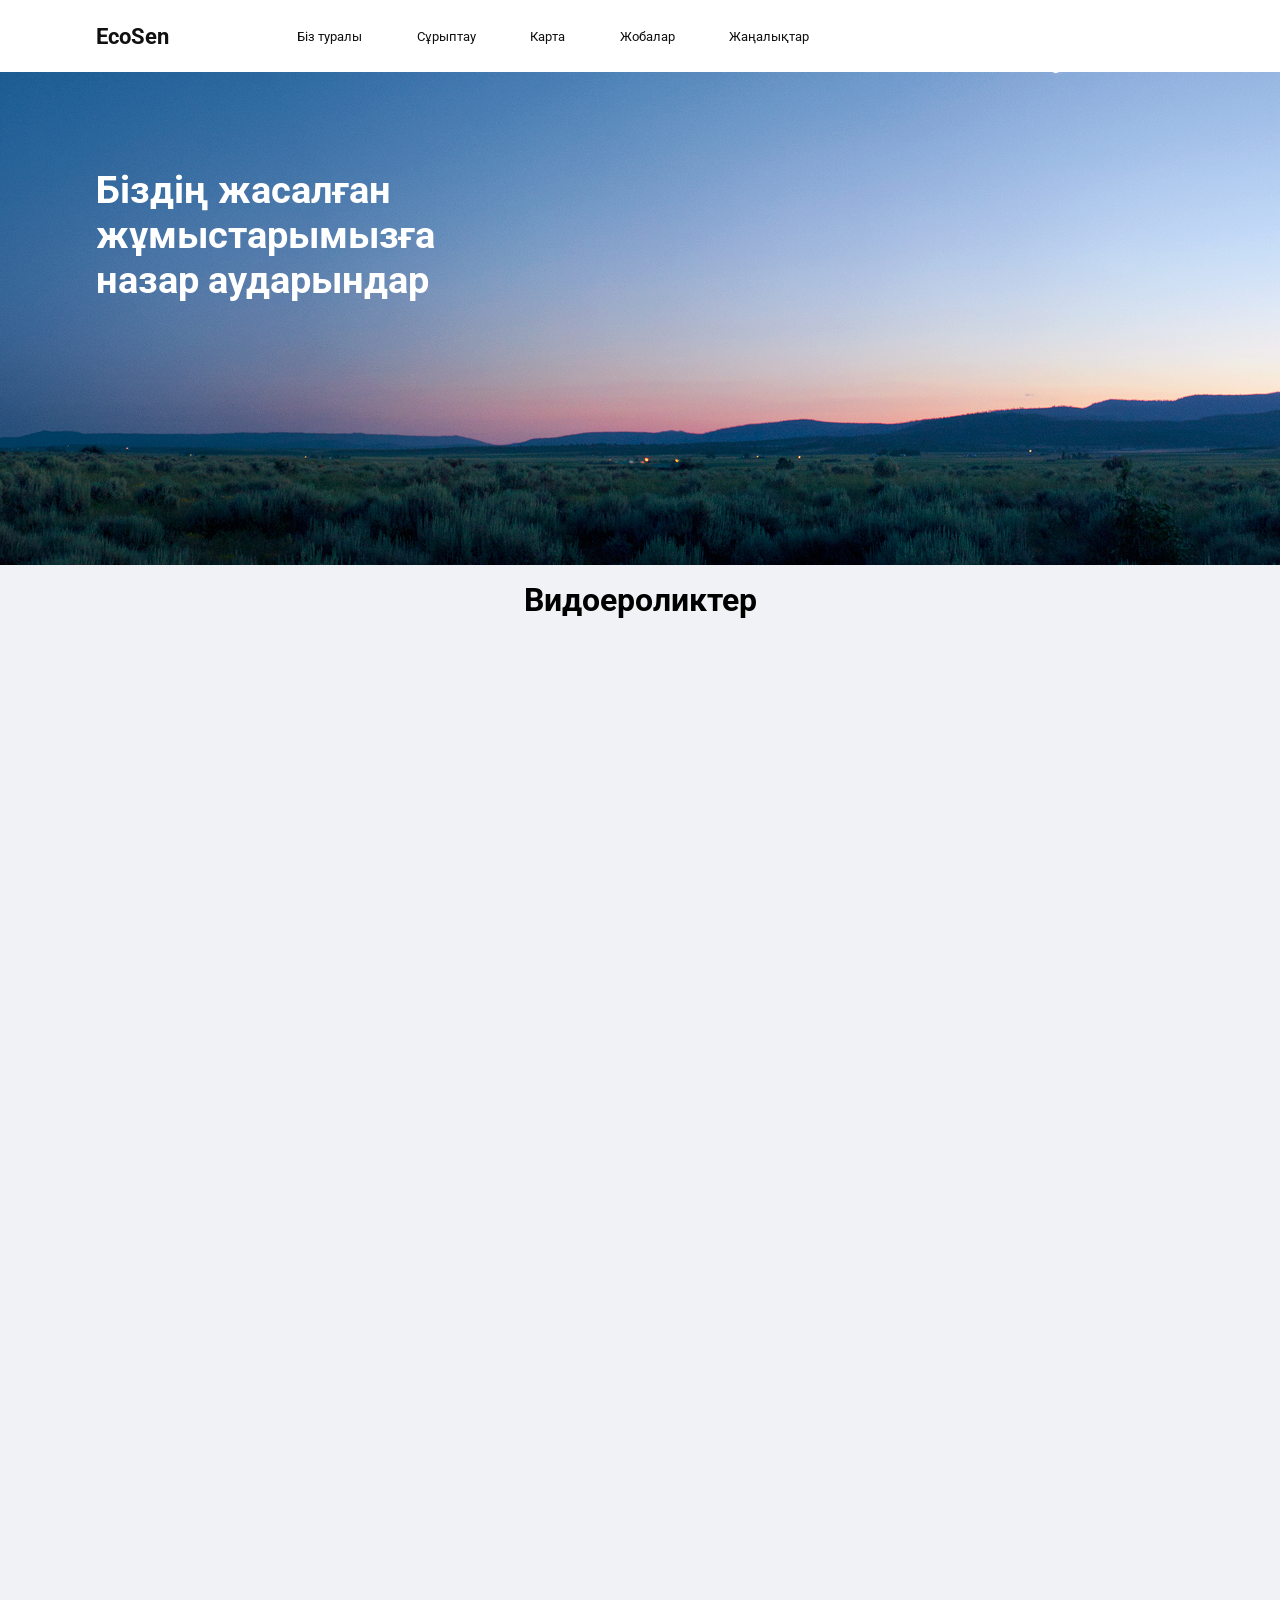
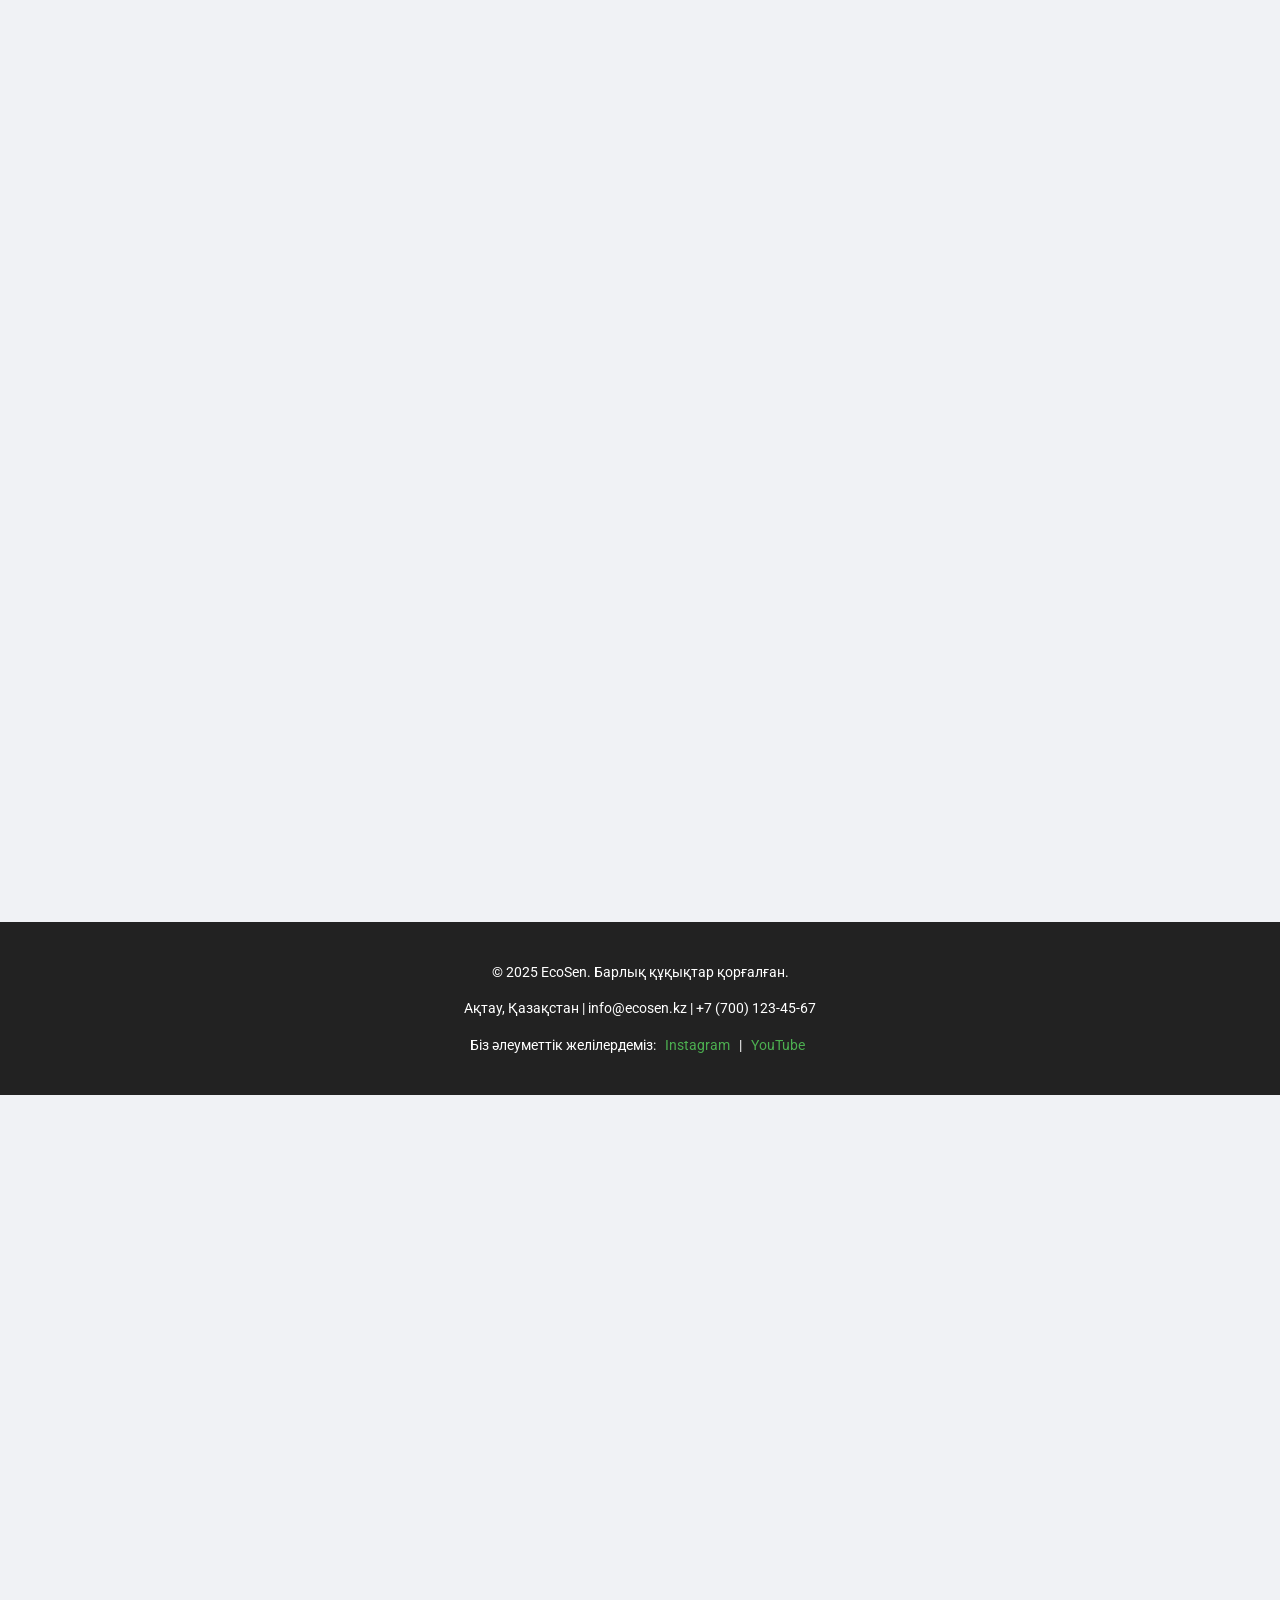
==== kaz/projects/index.html @ 3ce553ea "Add files via upload" ====
<!DOCTYPE html>
<html lang="kk">
<head>
  <meta charset="UTF-8" />
  <meta name="viewport" content="width=device-width, initial-scale=1.0"/>
  <title>EcoSen — Ақтауды көгалдандыру</title>

  <link href="https://fonts.googleapis.com/css2?family=Roboto:wght@400;600;700&display=swap" rel="stylesheet"/>
  <link rel="stylesheet" type="text/css" href="style.css">

  <style>
    .d1 {
    width: 100%;
    height: 50vh;
    position: relative;

    display: flex;
    justify-content: space-between;
  }

  .d1 img {
    width: 47%;
    position: relative;
    border-radius: 1vw;
  }
  </style>

  

</head>

<body>

  <div class="header">
    <div class="header-section">
      <a href="../../index.html"><p class="logo">EcoSen</p></a>
      <div class="menu">
        <a href="../AboutUs/index.html"><p class="menu-text">Біз туралы</p></a>
        <a href="../project/index.html"><p class="menu-text">Сұрыптау</p></a>
        <a href="../karta/index.html"><p class="menu-text">Карта</p></a>
        <a href="#"><p class="menu-text">Жобалар</p></a>
        <a href="#"><p class="menu-text">Жаңалықтар</p></a>
      </div>
    </div>
  </div>

   <section class="section1">
      <img src="img/image 9.png">
      <div data-speed="1.1" class="section1-section">
        <p>Біздің жасалған жұмыстарымызға назар аударындар</p>
      </div>
    </section>

 <section>
   <div class="section-section">

    <div class="text"><p>Видоероликтер</p></div>

    <div class="box-video">

<iframe width="640" height="360"
src="https://www.youtube.com/embed/m0ZxHtiTKOo"
title="YouTube video player"
frameborder="0"
allow="accelerometer; autoplay; clipboard-write; encrypted-media; gyroscope; picture-in-picture; web-share"
allowfullscreen></iframe>

<iframe width="640" height="360"
src="https://www.youtube.com/embed/gWMFCxzI9lQ"
title="YouTube video player"
frameborder="0"
allow="accelerometer; autoplay; clipboard-write; encrypted-media; gyroscope; picture-in-picture; web-share"
allowfullscreen></iframe>

</div>

<div class="box-video">

<iframe width="640" height="360"
src="https://www.youtube.com/embed/fSOh_zgfe9M"
title="YouTube video player"
frameborder="0"
allow="accelerometer; autoplay; clipboard-write; encrypted-media; gyroscope; picture-in-picture; web-share"
allowfullscreen></iframe>

<iframe width="640" height="360"
src="https://www.youtube.com/embed/lnMLOftPda0"
title="YouTube video player"
frameborder="0"
allow="accelerometer; autoplay; clipboard-write; encrypted-media; gyroscope; picture-in-picture; web-share"
allowfullscreen></iframe>

</div>

<div class="box-video">

<iframe width="640" height="360"
src="https://www.youtube.com/embed/oIejnl-8A_4"
title="YouTube video player"
frameborder="0"
allow="accelerometer; autoplay; clipboard-write; encrypted-media; gyroscope; picture-in-picture; web-share"
allowfullscreen></iframe>

<iframe width="640" height="360"
src="https://www.youtube.com/embed/HS8loRP1ADo"
title="YouTube video player"
frameborder="0"
allow="accelerometer; autoplay; clipboard-write; encrypted-media; gyroscope; picture-in-picture; web-share"
allowfullscreen></iframe>

</div>

<div class="box-video">

<iframe width="640" height="360"
src="https://www.youtube.com/embed/hYgInB2ngwQ"
title="YouTube video player"
frameborder="0"
allow="accelerometer; autoplay; clipboard-write; encrypted-media; gyroscope; picture-in-picture; web-share"
allowfullscreen></iframe>

<iframe width="640" height="360"
src="https://www.youtube.com/embed/QuoqOv7LK1k"
title="YouTube video player"
frameborder="0"
allow="accelerometer; autoplay; clipboard-write; encrypted-media; gyroscope; picture-in-picture; web-share"
allowfullscreen></iframe>

</div>

<div class="box-video">

<iframe width="640" height="360"
src="https://www.youtube.com/embed/oGS_7b2GXrQ"
title="YouTube video player"
frameborder="0"
allow="accelerometer; autoplay; clipboard-write; encrypted-media; gyroscope; picture-in-picture; web-share"
allowfullscreen></iframe>

<iframe width="640" height="360"
src="https://www.youtube.com/embed/mkIygeCdLig"
title="YouTube video player"
frameborder="0"
allow="accelerometer; autoplay; clipboard-write; encrypted-media; gyroscope; picture-in-picture; web-share"
allowfullscreen></iframe>

</div>

<div class="box-video">

<iframe width="640" height="360"
src="https://www.youtube.com/embed/1UcbpsQiaa4"
title="YouTube video player"
frameborder="0"
allow="accelerometer; autoplay; clipboard-write; encrypted-media; gyroscope; picture-in-picture; web-share"
allowfullscreen></iframe>

<iframe width="640" height="360"
src="https://www.youtube.com/embed/R9Iff0fY7Mw"
title="YouTube video player"
frameborder="0"
allow="accelerometer; autoplay; clipboard-write; encrypted-media; gyroscope; picture-in-picture; web-share"
allowfullscreen></iframe>

</div>

<div class="box-video">

<iframe width="640" height="360"
src="https://www.youtube.com/embed/_xoWxpMRk0g"
title="YouTube video player"
frameborder="0"
allow="accelerometer; autoplay; clipboard-write; encrypted-media; gyroscope; picture-in-picture; web-share"
allowfullscreen></iframe>

<iframe width="640" height="360"
src="https://www.youtube.com/embed/tsNwUWADsuw"
title="YouTube video player"
frameborder="0"
allow="accelerometer; autoplay; clipboard-write; encrypted-media; gyroscope; picture-in-picture; web-share"
allowfullscreen></iframe>

</div>

<div class="box-video">

<iframe width="640" height="360"
src="https://www.youtube.com/embed/BuTbIniFhYY"
title="YouTube video player"
frameborder="0"
allow="accelerometer; autoplay; clipboard-write; encrypted-media; gyroscope; picture-in-picture; web-share"
allowfullscreen></iframe>

</div>

    </div>
 </section>

  <footer class="footer">
    <p>© 2025 EcoSen. Барлық құқықтар қорғалған.</p>
    <p>Ақтау, Қазақстан | info@ecosen.kz | +7 (700) 123-45-67</p>
    <p>
      Біз әлеуметтік желілердеміз:
      <a href="#">Instagram</a> |
      <a href="https://www.youtube.com/@ecosen">YouTube</a>
    </p>
  </footer>

  <script src="script.js"></script>


</body>
</html>
---- kaz/projects/style.css ----
@media (min-width: 1000px) {
	
	body {
      margin: 0;
      font-family: 'Roboto', sans-serif;
      background: #f0f2f5;
      color: #333;
      display: flex;
      flex-direction: column;
      min-height: 100vh;
      overflow-x: hidden;
    }

    a {
      text-decoration: none;
    }

    /* ---------- ХЕДЕР ---------- */
    .header {
      width: 100%;
      position: relative;
      height: 8vh;
      top: 0;
      display: flex;
      justify-content: center;
      background: white;
    }

    .header-section {
      width: 85%;
      height: 100%;
      position: relative;
      display: flex;
      align-items: center;
    }

    .logo {
      font-size: 1.7vw;
      font-weight: 700;
      color: #111;
      position: relative;
      left: 0;
      cursor: pointer;
    }

    .menu {
      width: 40vw;
      height: auto;
      position: relative;
      left: 10vw;
      display: flex;
      justify-content: space-between;
      align-items: center;
    }

    .menu-text {
      color: #111;
      font-weight: 400;
      font-size: 1vw;
      cursor: pointer;
      transition: transform 0.15s ease;
    }

    .menu-text:hover {
      transform: scale(1.01);
      transition: transform 0.15s ease;
      color: #2e7d32;
    }

    /* ---------- ФУТЕР ---------- */
    .footer {
      background: #222;
      color: #fff;
      padding: 25px 20px;
      text-align: center;
      font-size: 14px;
      line-height: 1.6;
    }

    .footer a {
      color: #4caf50;
      margin: 0 6px;
      text-decoration: none;
      transition: color 0.2s;
    }

    .footer a:hover {
      color: #81c784;
      text-decoration: underline;
    }

    .section1 {
      width: 100%;
      height: 50vh;
      position: relative;
      display: flex;
      justify-content: center;
      align-items: center;
    }

    .box-video{
      display:flex;
      gap:20px;
      margin-bottom:25px;
      flex-wrap:wrap;
    }

    .section1 img {
      position: absolute;
      top: 0;
    }

    .section1-section {
       width: 85%;
       height: 45%;
       position: absolute;
       margin-top: -15vh;
    }

    .section1-section p {
      font-size: 3vw;
      position: absolute;
      width: 27vw;
      top: 0;
      left: 0;
      color: white;
      font-weight: 700;
    }

    .section1-section div {
      width: 12vw;
      height: 5vh;
      position: absolute;
      bottom: 0;
      left: 0;
      background: #267426;
      border-radius: 0.5vw;

      font-size: 0.7vw;
      color: white;
      font-weight: 500;

      display: flex;
      justify-content: center;
      align-items: center;
    }

    .box-video iframe {
      width: 40vw;
      height: 40vh;
    }




    section {
      width: 100%;
      height: 400vh;
      position: relative;
      display: flex;
      justify-content: center;
    }

    .section-section {
      width: 85%;
      height: 100%;
      position: relative;
    }

    .box-video {
      width: 100%;
      height: 60vh;
      position: relative;
      display: flex;
      justify-content: space-between;
      align-items: center;
      cursor: pointer;
    }

    .box-video video {
      position: relative;
      width: 40vw;
      box-shadow: 0.5vw 0.5vw 1vw rgba(0, 0, 0, 0.15);
      border-radius: 1vw;
    }

    .presents {
      width: 100%;
      height: 60vh;
      position: relative;
      display: flex;
      justify-content: space-between;
      align-items: center;
    }

    .presents div {
      width: 40vw;
      height: 45vh;
      position: relative;
      box-shadow: 0.5vw 0.5vw 1vw rgba(0, 0, 0, 0.15);
      border-radius: 1vw;
      overflow: hidden;
      background: black;
      cursor: pointer;

      display: flex;
      justify-content: center;
      align-items: center;
    }

    .presents img {
      position: relative;
      width: 40vw;
      opacity: 0.2;
    }

    .presents p {
      font-size: 1.7vw;
      color: white;
      position: absolute;
      font-weight: 700;
      text-shadow: 0.2vw 0.2vw 0.5vw rgba(0, 0, 0, 0.5);
    }

    .text {
      width: 100%;
      height: 17vh;
      position: relative;

      color: black ;
      font-size: 2.5vw;
      font-weight: 700;

      display: flex;
      justify-content: center;
    }

    .text p {
      top: 3vh;
      position: relative;
    }












}
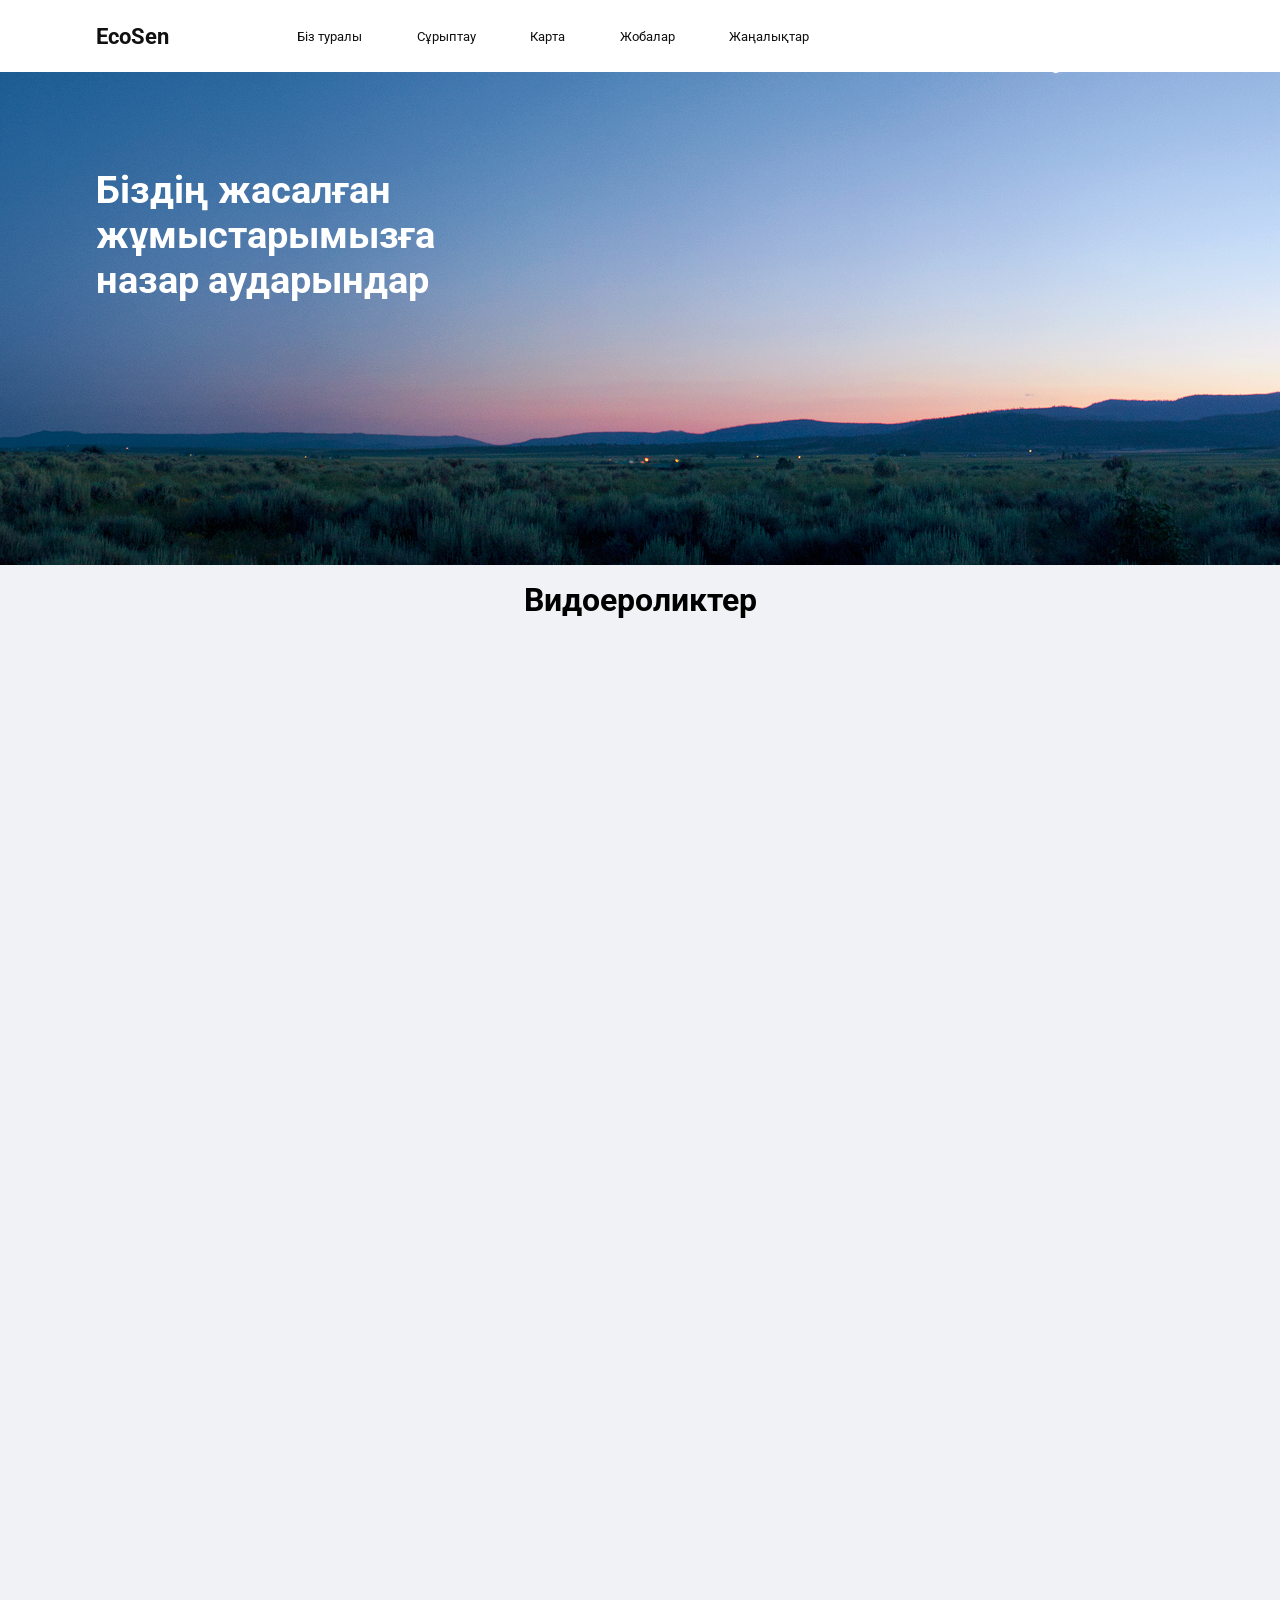
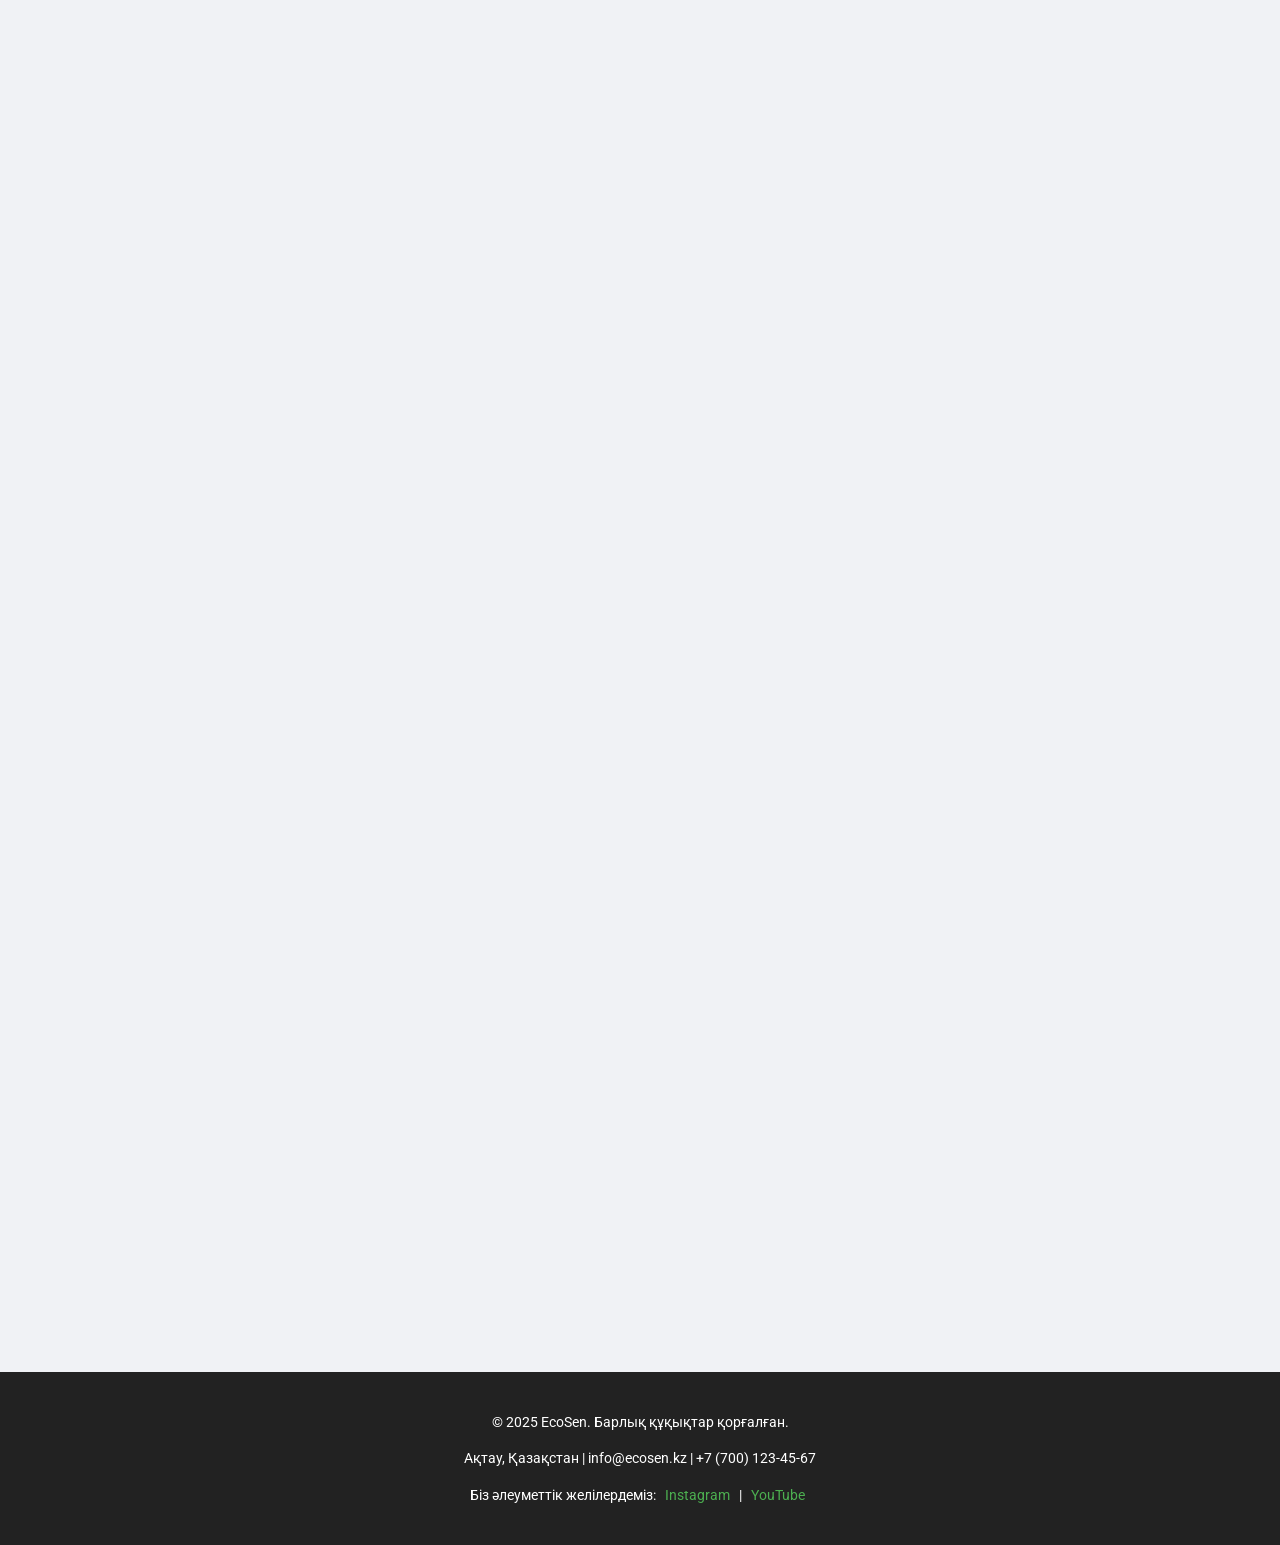
==== commit b03ff80d: "Add files via upload" ====
--- a/kaz/projects/index.html
+++ b/kaz/projects/index.html
@@ -138,7 +138,7 @@
 allowfullscreen></iframe>
 
 <iframe width="640" height="360"
-src="https://www.youtube.com/embed/mkIygeCdLig"
+src="https://www.youtube.com/embed/BuTbIniFhYY"
 title="YouTube video player"
 frameborder="0"
 allow="accelerometer; autoplay; clipboard-write; encrypted-media; gyroscope; picture-in-picture; web-share"
@@ -175,17 +175,6 @@
 
 <iframe width="640" height="360"
 src="https://www.youtube.com/embed/tsNwUWADsuw"
-title="YouTube video player"
-frameborder="0"
-allow="accelerometer; autoplay; clipboard-write; encrypted-media; gyroscope; picture-in-picture; web-share"
-allowfullscreen></iframe>
-
-</div>
-
-<div class="box-video">
-
-<iframe width="640" height="360"
-src="https://www.youtube.com/embed/BuTbIniFhYY"
 title="YouTube video player"
 frameborder="0"
 allow="accelerometer; autoplay; clipboard-write; encrypted-media; gyroscope; picture-in-picture; web-share"
--- a/kaz/projects/style.css
+++ b/kaz/projects/style.css
@@ -155,7 +155,7 @@
 
     section {
       width: 100%;
-      height: 400vh;
+      height: 450vh;
       position: relative;
       display: flex;
       justify-content: center;
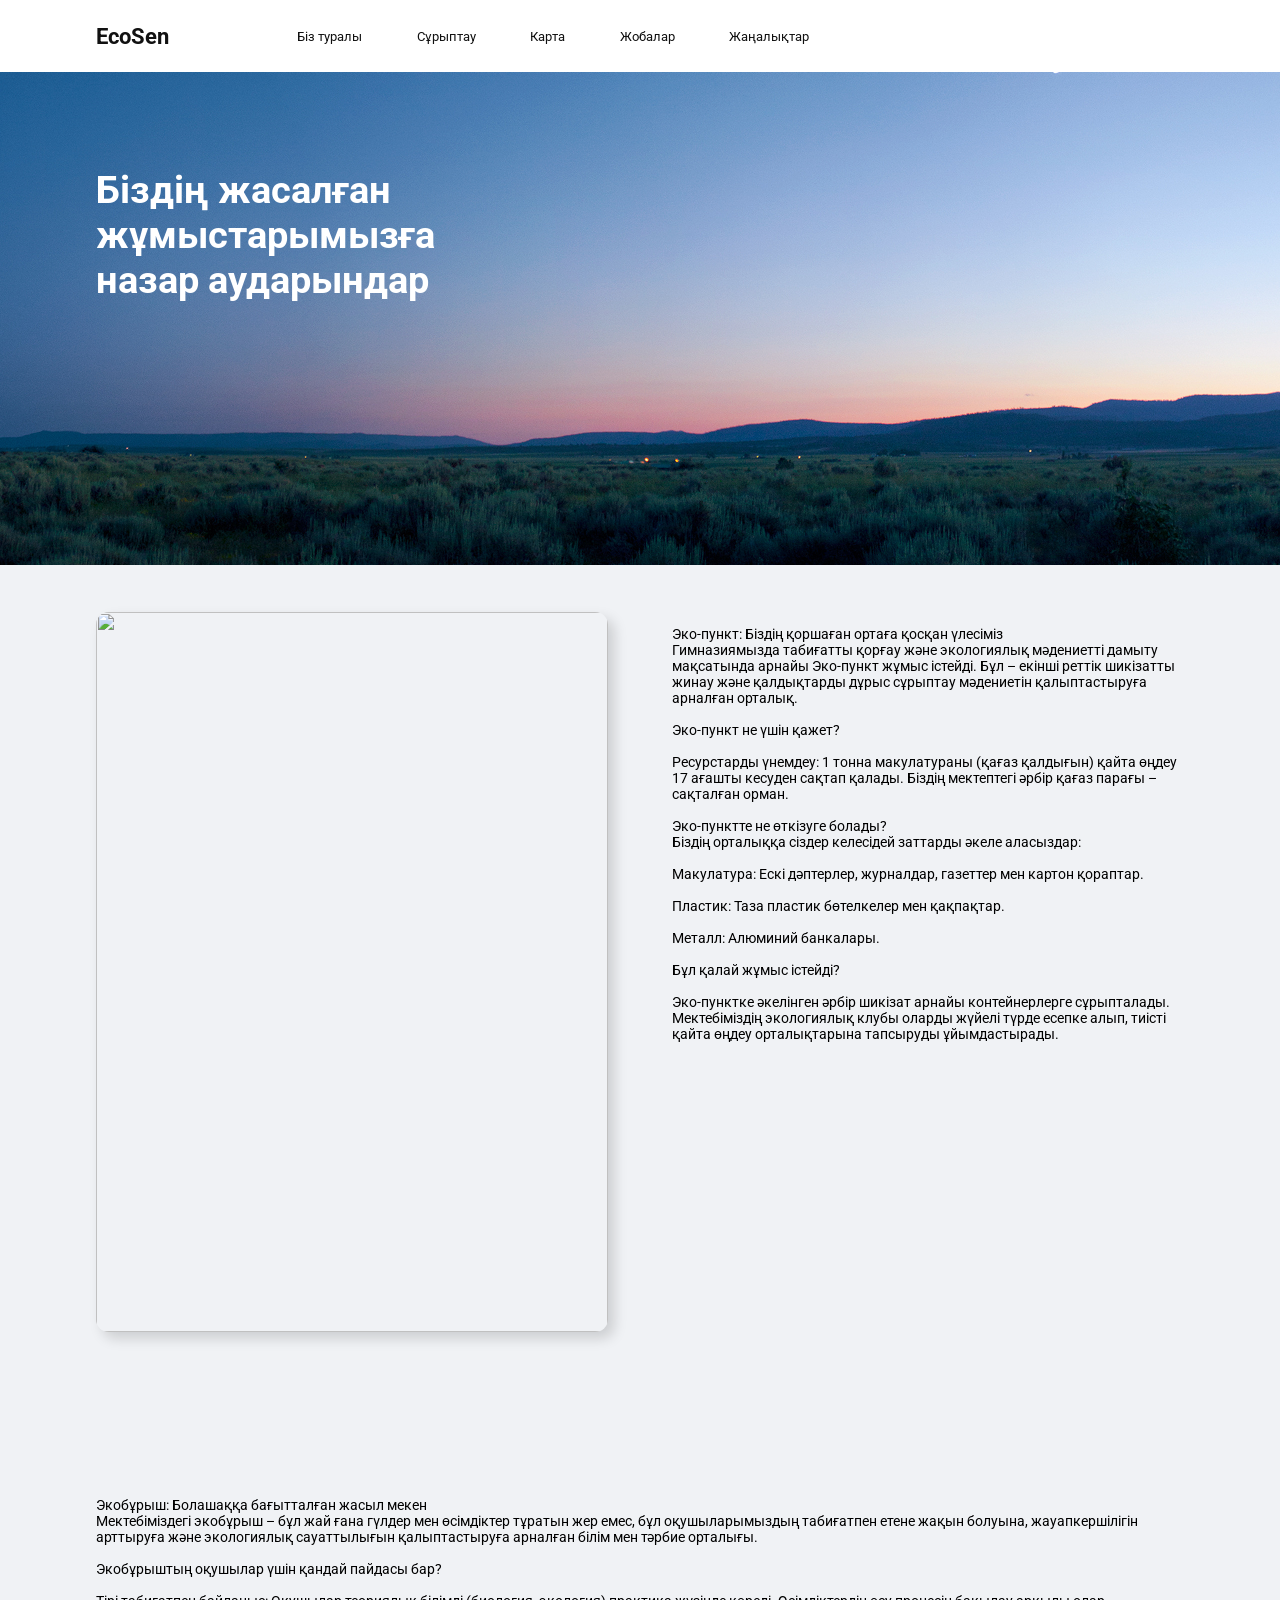
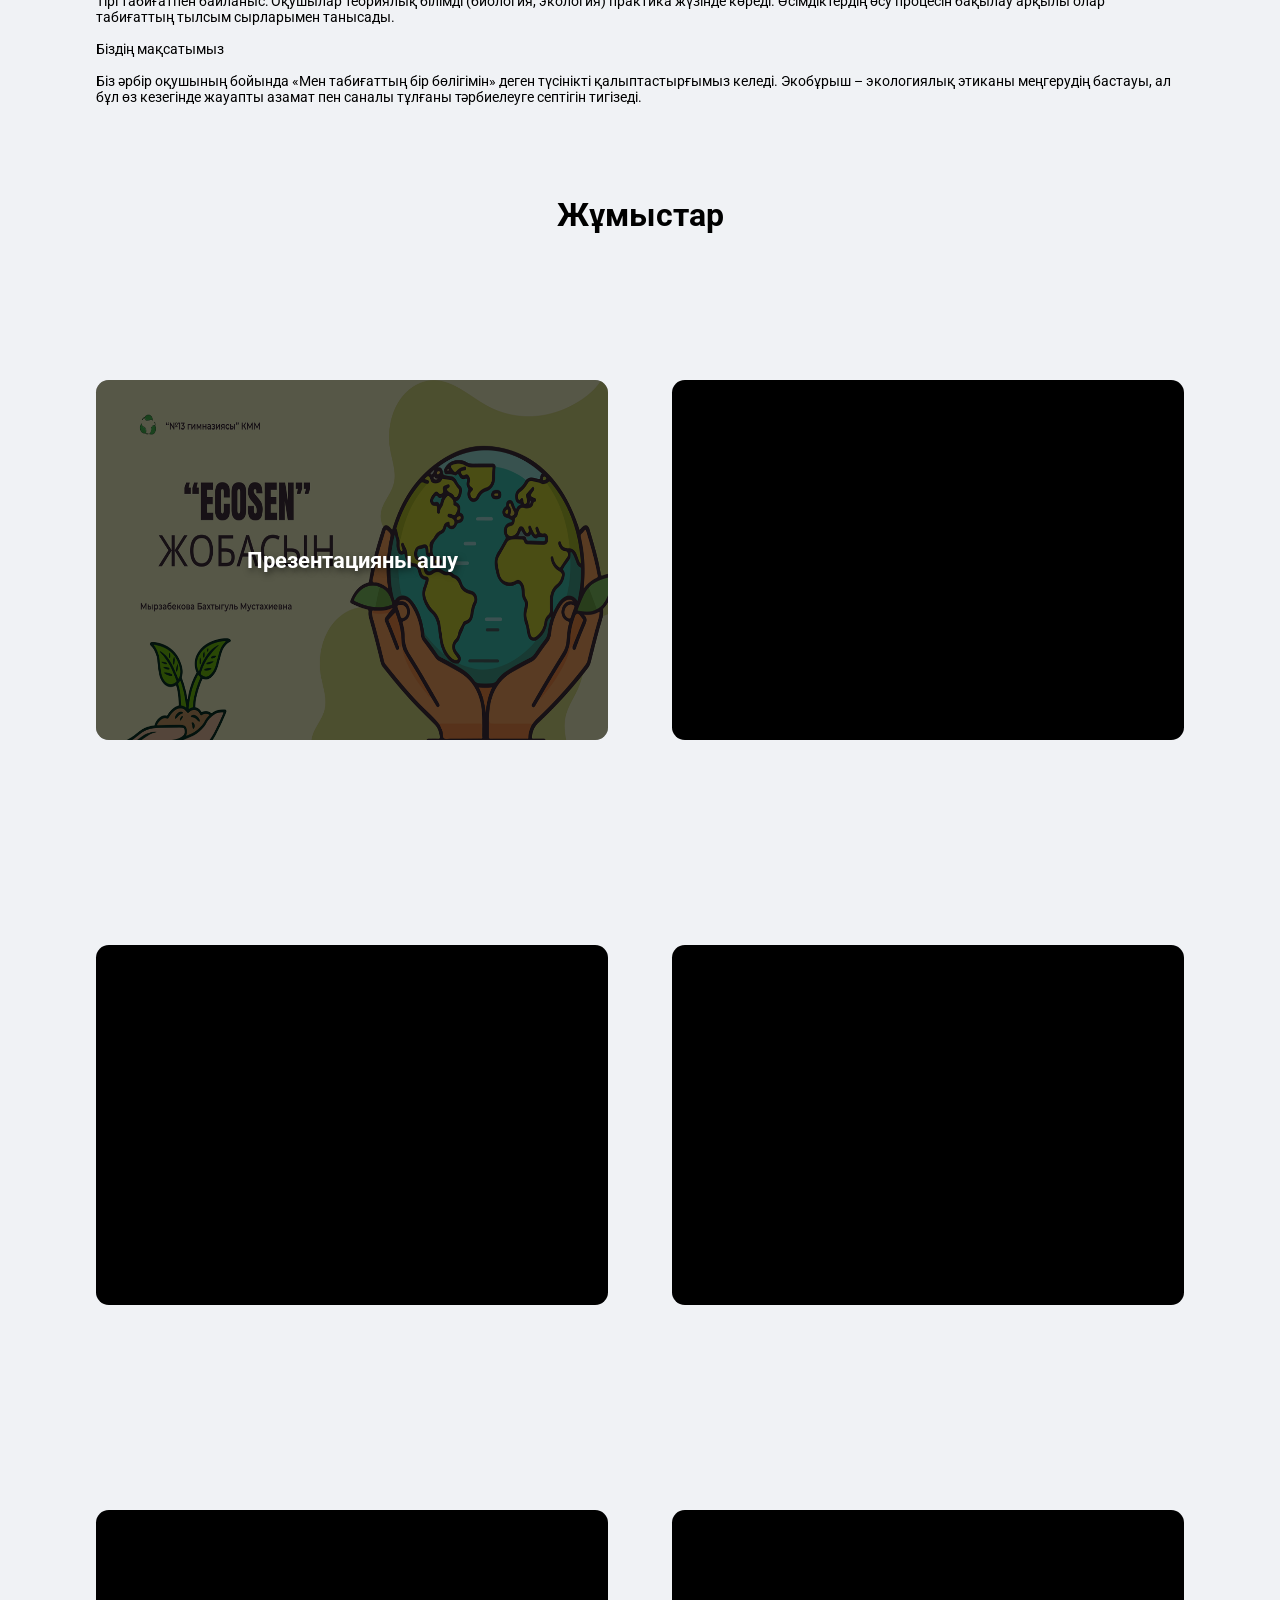
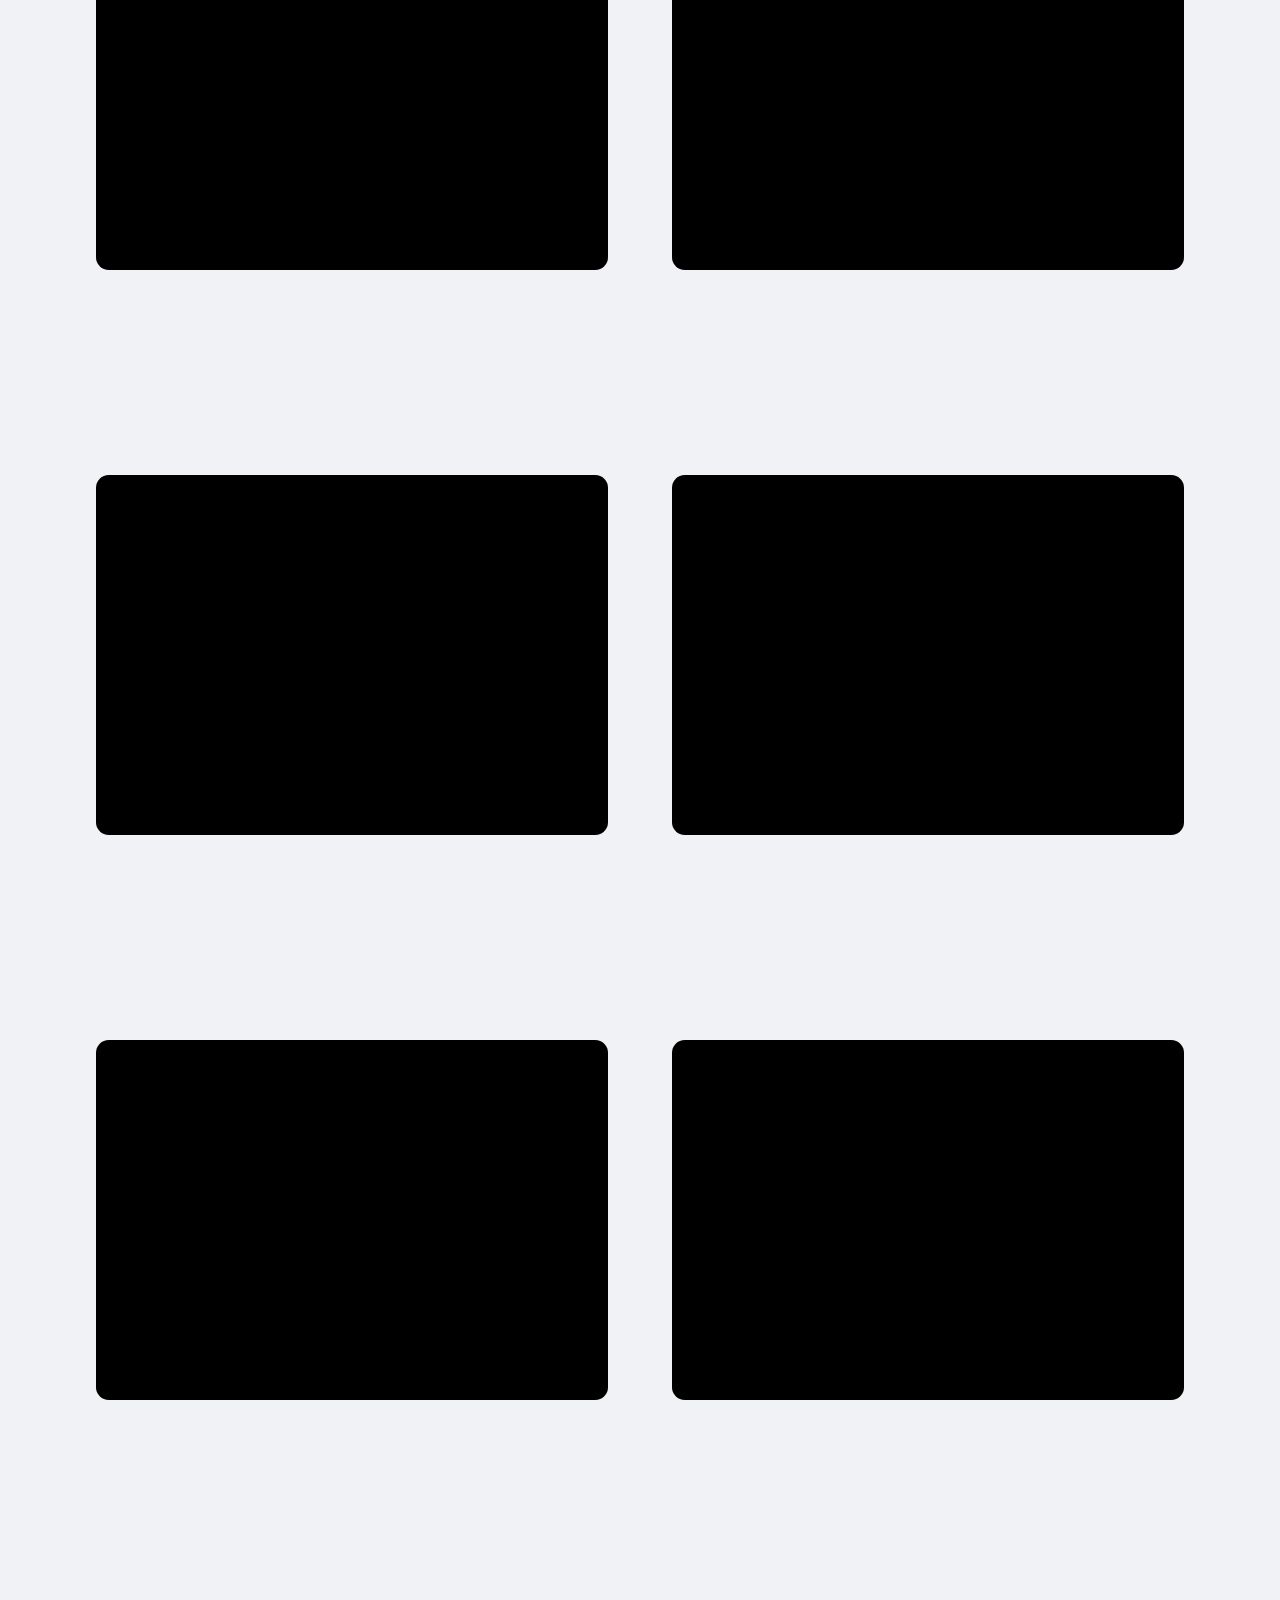
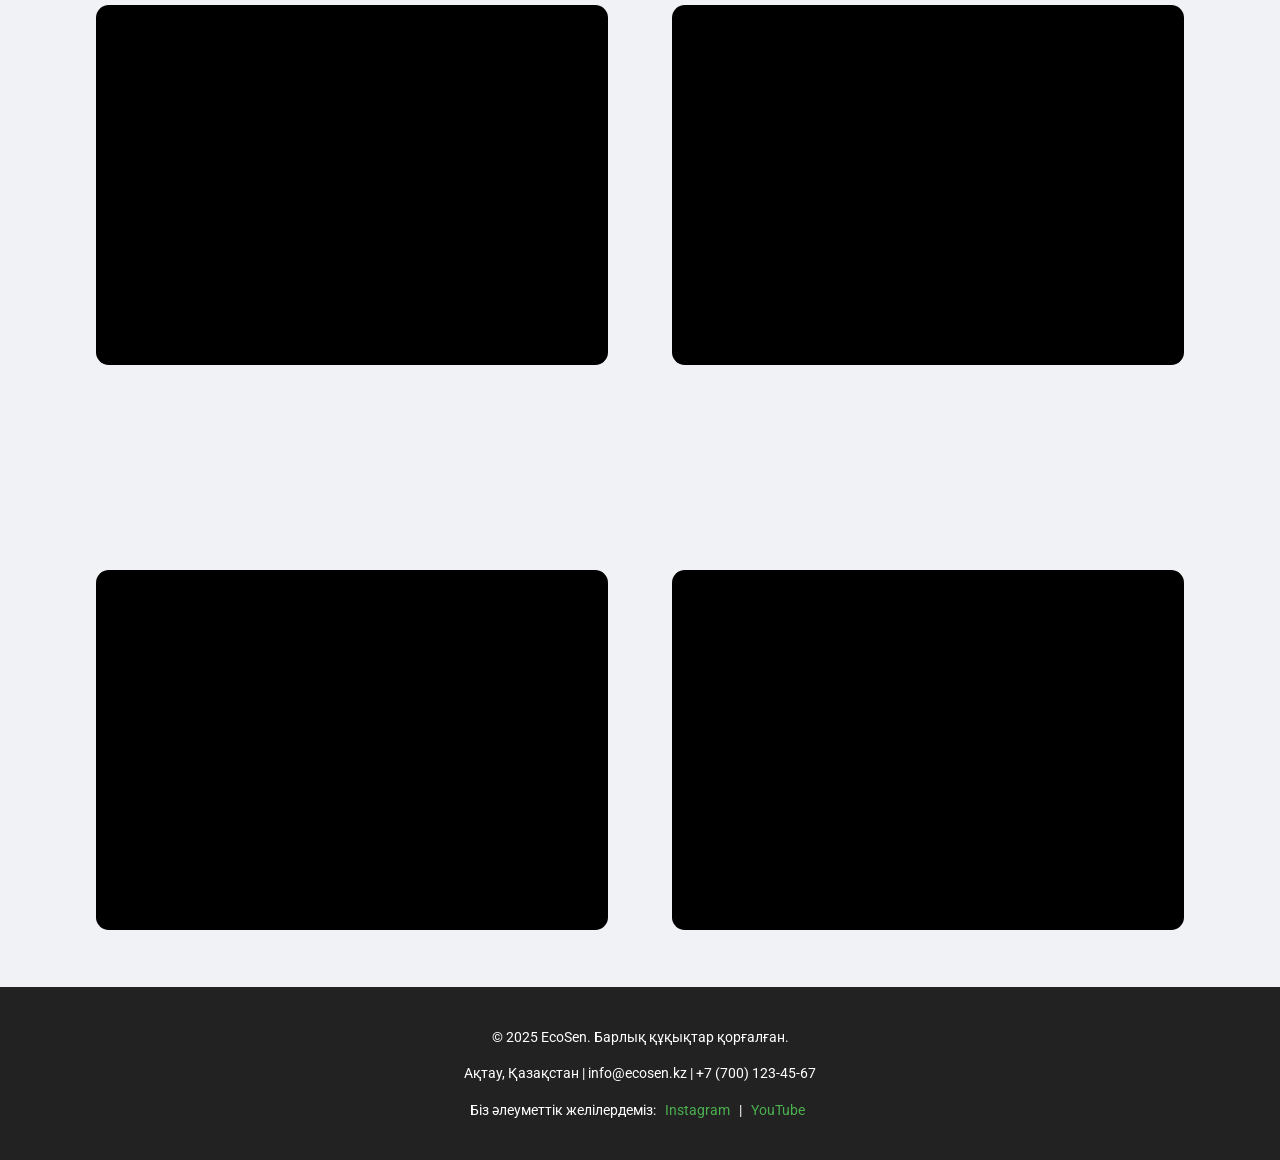
==== commit 3afa7e6f: "Add files via upload" ====
--- a/kaz/projects/index.html
+++ b/kaz/projects/index.html
@@ -37,7 +37,7 @@
       <div class="menu">
         <a href="../AboutUs/index.html"><p class="menu-text">Біз туралы</p></a>
         <a href="../project/index.html"><p class="menu-text">Сұрыптау</p></a>
-        <a href="../karta/index.html"><p class="menu-text">Карта</p></a>
+        <a href="../Karta/index.html"><p class="menu-text">Карта</p></a>
         <a href="#"><p class="menu-text">Жобалар</p></a>
         <a href="#"><p class="menu-text">Жаңалықтар</p></a>
       </div>
@@ -51,26 +51,64 @@
       </div>
     </section>
 
+    <div class="section2">
+      <section>
+        <div>
+          <img src="img/image 10.jpeg" alt="">
+        </div>
+        <div>
+          <p>Эко-пункт: Біздің қоршаған ортаға қосқан үлесіміз
+Гимназиямызда табиғатты қорғау және экологиялық мәдениетті дамыту мақсатында арнайы Эко-пункт жұмыс істейді. Бұл – екінші реттік шикізатты жинау және қалдықтарды дұрыс сұрыптау мәдениетін қалыптастыруға арналған орталық.
+
+Эко-пункт не үшін қажет?
+
+Ресурстарды үнемдеу: 1 тонна макулатураны (қағаз қалдығын) қайта өңдеу 17 ағашты кесуден сақтап қалады. Біздің мектептегі әрбір қағаз парағы – сақталған орман.
+
+Эко-пунктте не өткізуге болады? 
+Біздің орталыққа сіздер келесідей заттарды әкеле аласыздар:
+
+Макулатура: Ескі дәптерлер, журналдар, газеттер мен картон қораптар.
+
+Пластик: Таза пластик бөтелкелер мен қақпақтар.
+
+Металл: Алюминий банкалары.
+
+Бұл қалай жұмыс істейді?
+
+Эко-пунктке әкелінген әрбір шикізат арнайы контейнерлерге сұрыпталады. Мектебіміздің экологиялық клубы оларды жүйелі түрде есепке алып, тиісті қайта өңдеу орталықтарына тапсыруды ұйымдастырады.</p>
+        </div>
+        <p class="section2-text">Экобұрыш: Болашаққа бағытталған жасыл мекен
+Мектебіміздегі экобұрыш – бұл жай ғана гүлдер мен өсімдіктер тұратын жер емес, бұл оқушыларымыздың табиғатпен етене жақын болуына, жауапкершілігін арттыруға және экологиялық сауаттылығын қалыптастыруға арналған білім мен тәрбие орталығы.
+
+Экобұрыштың оқушылар үшін қандай пайдасы бар?
+
+Тірі табиғатпен байланыс: Оқушылар теориялық білімді (биология, экология) практика жүзінде көреді. Өсімдіктердің өсу процесін бақылау арқылы олар табиғаттың тылсым сырларымен танысады.
+
+Біздің мақсатымыз
+
+Біз әрбір оқушының бойында «Мен табиғаттың бір бөлігімін» деген түсінікті қалыптастырғымыз келеді. Экобұрыш – экологиялық этиканы меңгерудің бастауы, ал бұл өз кезегінде жауапты азамат пен саналы тұлғаны тәрбиелеуге септігін тигізеді.</p>
+      </section>
+    </div>
+
  <section>
    <div class="section-section">
 
-    <div class="text"><p>Видоероликтер</p></div>
+    <div class="text"><p>Жұмыстар</p></div>
 
     <div class="box-video">
 
-<iframe width="640" height="360"
-src="https://www.youtube.com/embed/m0ZxHtiTKOo"
-title="YouTube video player"
-frameborder="0"
-allow="accelerometer; autoplay; clipboard-write; encrypted-media; gyroscope; picture-in-picture; web-share"
-allowfullscreen></iframe>
-
-<iframe width="640" height="360"
-src="https://www.youtube.com/embed/gWMFCxzI9lQ"
-title="YouTube video player"
-frameborder="0"
-allow="accelerometer; autoplay; clipboard-write; encrypted-media; gyroscope; picture-in-picture; web-share"
-allowfullscreen></iframe>
+<a class="a1" href="/files/document.pdf" target="_blank" rel="noopener noreferrer">
+  <img src="img/image 2.png">
+  <p>Презентацияны ашу</p>
+</a>
+
+<iframe width="640" height="360"
+src="https://www.youtube.com/embed/9y35NzeAMlA"
+title="YouTube video player"
+frameborder="0"
+allow="accelerometer; autoplay; clipboard-write; encrypted-media; gyroscope; picture-in-picture; web-share"
+allowfullscreen>
+</iframe>
 
 </div>
 
--- a/kaz/projects/style.css
+++ b/kaz/projects/style.css
@@ -145,9 +145,30 @@
       align-items: center;
     }
 
-    .box-video iframe {
+    .box-video iframe, .a1 {
       width: 40vw;
       height: 40vh;
+      background-color: black;
+      overflow: hidden;
+      border-radius: 1vw;
+
+      display: flex;
+      justify-content: center;
+      align-items: center;
+    }
+
+    .a1 img {
+      width: 100%;
+      height: 100%;
+      opacity: 0.35;
+    }
+
+    .a1 p {
+      position: absolute;
+      font-size: 1.7vw;
+      color: white;
+      font-weight: 700;
+      text-shadow: 0.2vw 0.2vw 0.5vw rgba(0, 0, 0, 0.5);
     }
 
 
@@ -240,6 +261,51 @@
       position: relative;
     }
 
+    .section2 {
+      width: 100%;
+      height: 135vh;
+      position: relative;
+      display: flex;
+      justify-content: center;
+    }
+
+    .section2 section {
+      width: 85%;
+      height: 100%;
+      position: relative;
+      display: flex;
+      justify-content: space-between;
+    }
+
+    .section2 img {
+      width: 40vw;
+      height: 80vh;
+      box-shadow: 0.5vw 0.5vw 1vw rgba(0, 0, 0, 0.15);
+      border-radius: 1vw;
+    }
+
+     .section2 div {
+      width: 40vw;
+      height: 60vh;
+      position: relative;
+      display: flex;
+      justify-content: center;
+
+      font-size: 1.1vw;
+      white-space: pre-line;
+      color: black;
+      top: 10vh;
+    }
+
+    .section2-text {
+      font-size: 1.1vw;
+      white-space: pre-line;
+      color: black;
+      position: absolute;
+      bottom: 2vh;
+      left: 0;
+    }
+
 
 
 
